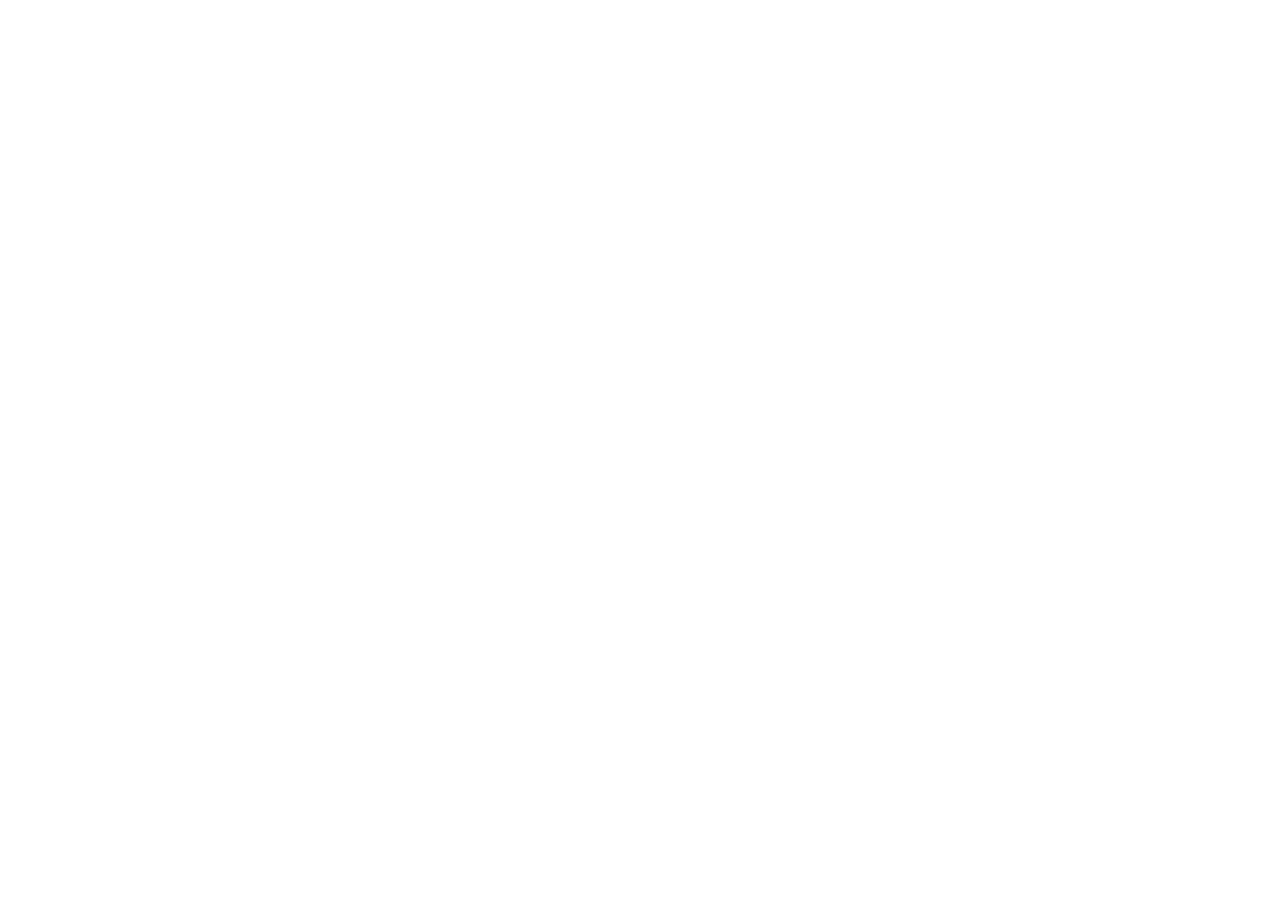
==== rps.html @ 5961b874 "added pictures" ====
<!DOCTYPE html>
<html lang="en">
<head>
    <meta charset="UTF-8">
    <meta name="viewport" content="width=device-width, initial-scale=1.0">
    <title>rock paper scissors</title>
</head>
<body>
    
</body>
</html>
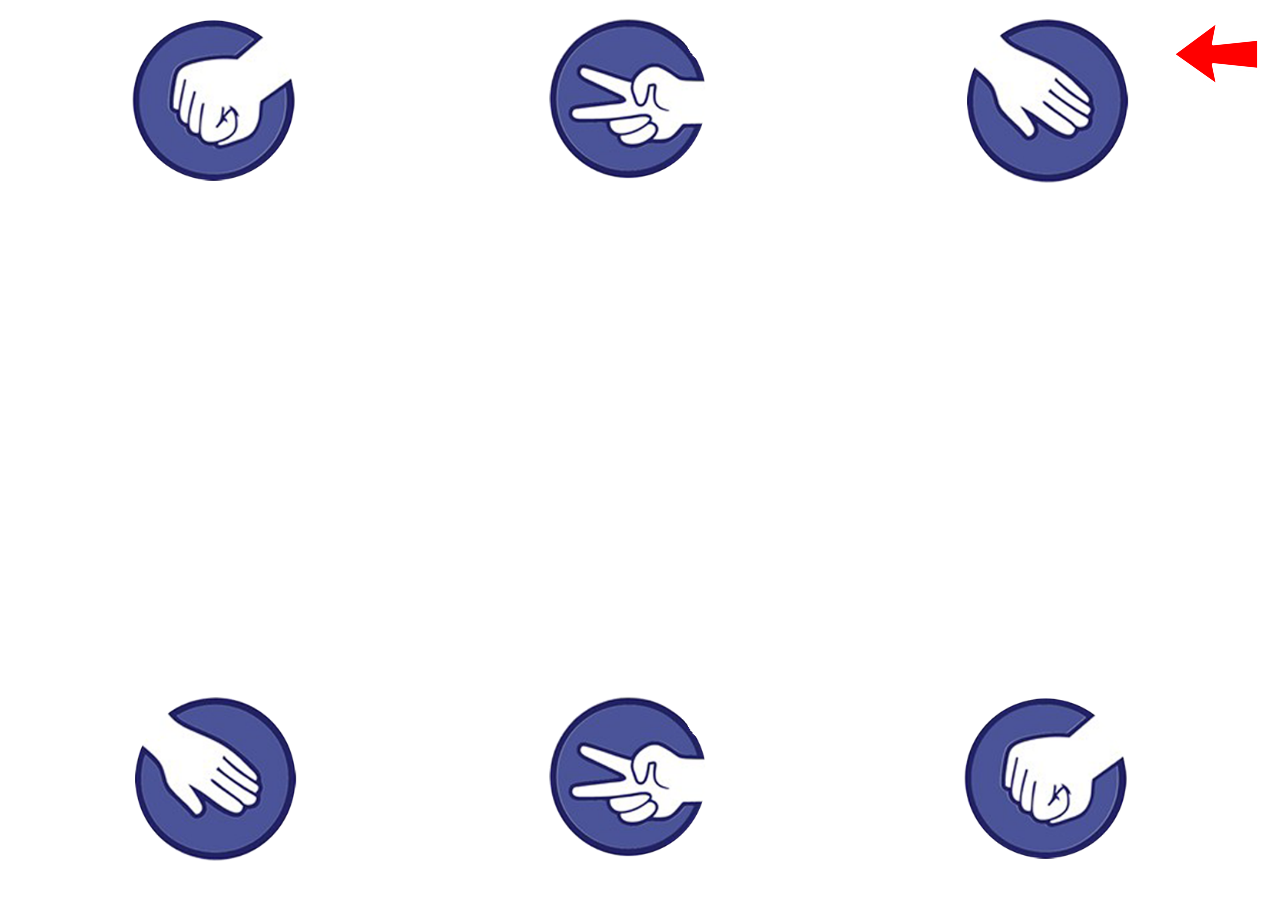
==== commit 0bb04827: "website" ====
--- a/rps.html
+++ b/rps.html
@@ -4,8 +4,25 @@
     <meta charset="UTF-8">
     <meta name="viewport" content="width=device-width, initial-scale=1.0">
     <title>rock paper scissors</title>
+    <link rel="stylesheet" href="rps.css">
+    <script src="rps.js" defer></script>
 </head>
 <body>
-    
+    <img id="home" onclick="window.location.href = 'index.html'" src="imgs/L.png" alt="">
+    <img id="comprock" src="imgs/Rock.png" alt="" class="compobject">
+    <img id="compScis" src="imgs/Scis.png" alt="" class="compobject">
+    <img id="comppaper" src="imgs/Paper.png" alt="" class="compobject">
+
+    <img id="Paperuser" src="imgs/Paper.png" alt="" onclick="clickpaper()" class="userobject">
+    <img id="Scisuser" src="imgs/Scis.png" alt="" onclick="clickscis()" class="userobject">
+    <img id="Rockuser" src="imgs/Rock.png" alt="" onclick="clickrock()" class="userobject">
+
+    <div class="result">You Won
+
+
+    </div>
+    <div class="buttonbox">
+    <button onclick="restart()" class="RESTART" >RESTART</button>
+</div>
 </body>
 </html>
--- a/rps.css
+++ b/rps.css
@@ -0,0 +1,99 @@
+*{
+    margin: 0;
+    padding: 0;
+    user-select: none;
+}
+
+.userobject{
+    position: absolute;
+    bottom: 15px;
+    width: 15vw;
+    transition: 0.5s;
+}
+
+.compobject{
+    position: absolute;
+    top: 15px;
+    width: 15vw;
+    transition: 0.5s;
+}
+
+#Paperuser, #comprock{
+    left: 10vw;
+
+}
+
+#Scisuser, #compScis{
+    left: 42.5vw;
+}
+
+#Rockuser, #comppaper{
+    right: 10vw;
+}
+
+.clickpaper{
+   transform: translate(32vw, -30vh); 
+}
+
+.clickscis{
+    transform: translate(0, -30vh);
+}
+
+.clickrock{
+    transform: translate(-32vw, -30vh);
+}
+
+.compscis{
+    transform: translate(0, 30vh);
+}
+
+.comprock{
+    transform: translate(32vw, 30vh);
+}
+
+.comppaper{
+    transform: translate(-32vw, 30vh);
+}
+
+.result{
+    position: relative;
+    width: 100vw;
+    text-align: center;
+    height: 100vh;
+    align-content: center;
+    font-size: 4vw;
+    opacity: 0;
+    z-index: -5;
+}
+
+.buttonbox{
+    position: absolute;
+    top: 55vh;
+    width: 100vw;
+    display: flex;
+    justify-content: center;
+}
+
+
+.RESTART{
+    position: relative;
+    text-align: center;
+    align-content: center;
+    font-size: 2vw;
+    opacity: 0;
+    z-index: 1;
+    padding: 10px;
+}
+
+
+
+.showresult{
+    z-index: 1;
+}
+
+#home{
+    position: absolute;
+    top: 20px;
+    right: 20px;
+
+}
